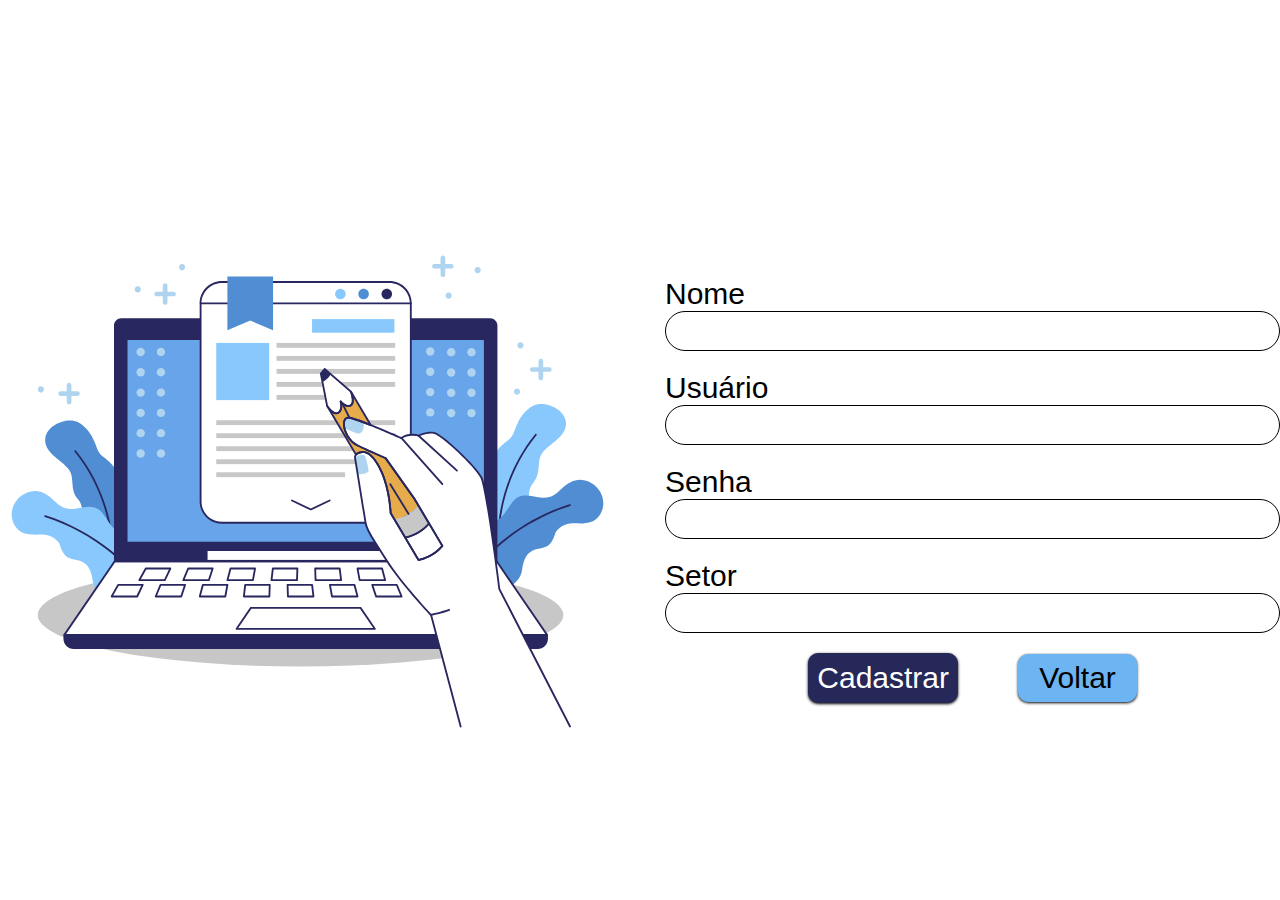
==== index.html @ 65222bd3 "Adiciona elementos da tela de formulário" ====
<!DOCTYPE html>
<html lang="pt-br">
  <head>
    <meta charset="UTF-8" />
    <meta name="viewport" content="width=device-width, initial-scale=1.0" />
    <link rel="stylesheet" href="css/style.css" />
    <title>Tela de cadastro</title>
  </head>
  <body>
    <div class="container">
      <aside class="container__aside">
        <img src="./img/image_screen_signup.svg" alt="" />
      </aside>

      <form action="" method="post" class="container__form">
        <div class="container__item">
          <label for="name" class="container__item-label">Nome</label>
          <input type="text" class="container__item-input" />
        </div>
        <div class="container__item">
          <label for="user" class="container__item-label">Usuário</label>
          <input type="text" class="container__item-input" />
        </div>

        <div class="container__item">
          <label for="password" class="container__item-label">Senha</label>
          <input type="password" class="container__item-input" />
        </div>

        <div class="container__item">
          <label for="sector" class="container__item-label">Setor</label>
          <input type="text" class="container__item-input" />
        </div>

        <div class="buttons">
          <button type="submit">Cadastrar</button>

          <a href="/">Voltar</a>
        </div>
      </form>
    </div>
  </body>
</html>
---- css/style.css ----
* {
  font-family: Arial, Helvetica, sans-serif;
  margin: 0;
  padding: 0;
  box-sizing: border-box;
}

.container {
  display: flex;
  flex-direction: row;
  justify-content: center;
  gap: 50px;
  align-items: center;
  margin-top: 20svh;
}

.container__aside {
  width: 700px;
}

.container__form {
  display: flex;
  flex-flow: column;
  width: 700px;
  gap: 20px;
}

.container__item {
  display: flex;
  flex-flow: column;
}

.container__item-label {
  font-size: 30px;
}

.container__item-input {
  height: 40px;
  border: 1px solid black;
  border-radius: 20px;
  padding-left: 20px;
  font-size: 20px;
}

.buttons {
  display: flex;
  gap: 60px;
  justify-content: center;
  align-items: center;
}

.buttons > button {
  width: 150px;
  height: 50px;
  font-size: 30px;
  border: 1px solid #252859;
  border-radius: 10px;
  background-color: #252859;
  color: white;
  box-shadow: 0px 1px 3px black;
}

.buttons > a {
  text-decoration: none;
  color: black;
  font-size: 30px;
  border: 1px solid #6db4f2;
  padding: 6px 20px;
  border-radius: 10px;
  background-color: #6db4f2;
  box-shadow: 0px 1px 3px black;
}
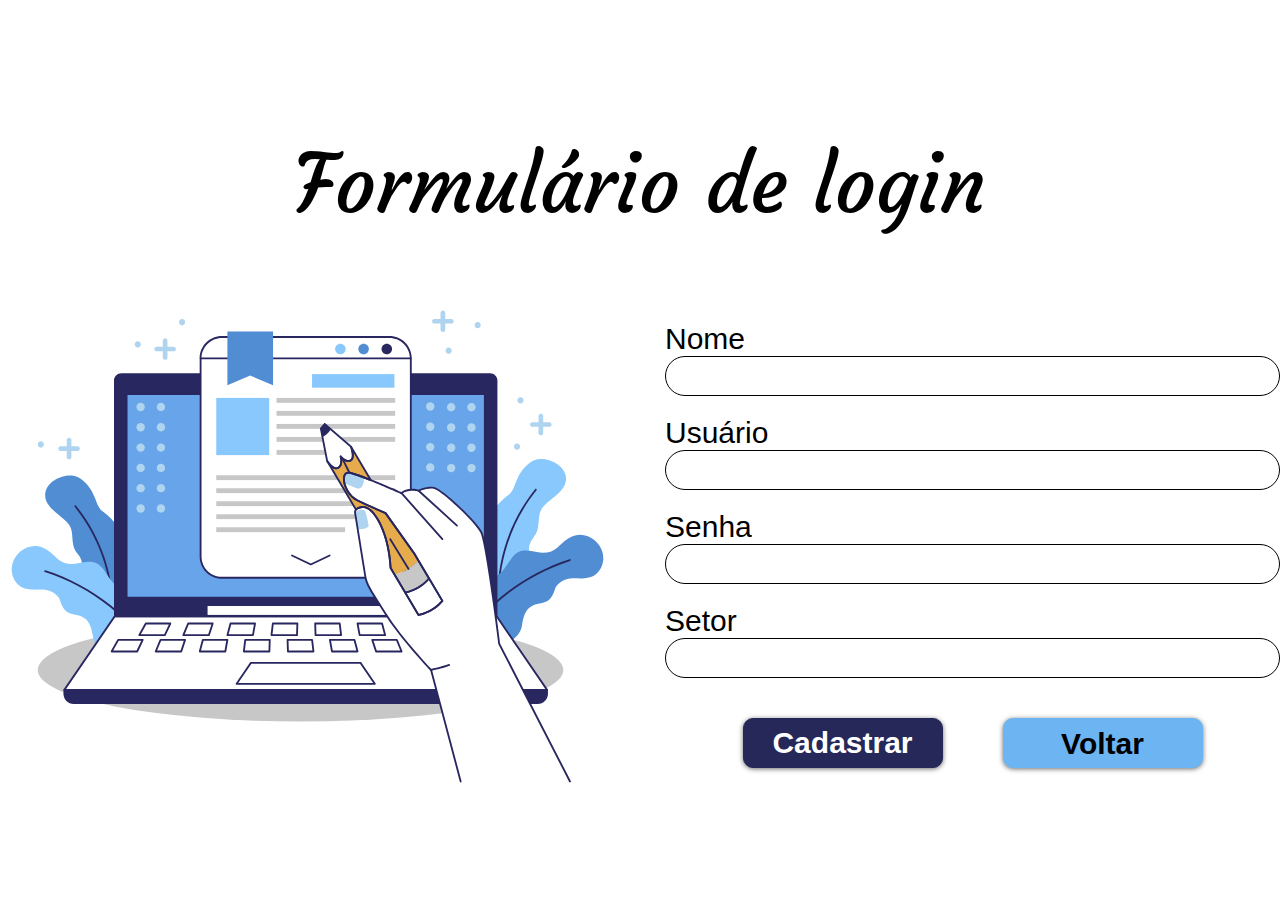
==== commit cb9ea982: "Adiciona responsividade" ====
--- a/index.html
+++ b/index.html
@@ -8,36 +8,39 @@
   </head>
   <body>
     <div class="container">
-      <aside class="container__aside">
-        <img src="./img/image_screen_signup.svg" alt="" />
-      </aside>
+      <h1 class="container__title">Formulário de login</h1>
+      <div class="container__aside-form">
+        <aside class="container__aside">
+          <img src="./img/image_screen_signup.svg" alt="" />
+        </aside>
 
-      <form action="" method="post" class="container__form">
-        <div class="container__item">
-          <label for="name" class="container__item-label">Nome</label>
-          <input type="text" class="container__item-input" />
-        </div>
-        <div class="container__item">
-          <label for="user" class="container__item-label">Usuário</label>
-          <input type="text" class="container__item-input" />
-        </div>
+        <form action="" method="post" class="container__form">
+          <div class="container__item">
+            <label for="name" class="container__item-label">Nome</label>
+            <input type="text" class="container__item-input" />
+          </div>
+          <div class="container__item">
+            <label for="user" class="container__item-label">Usuário</label>
+            <input type="text" class="container__item-input" />
+          </div>
 
-        <div class="container__item">
-          <label for="password" class="container__item-label">Senha</label>
-          <input type="password" class="container__item-input" />
-        </div>
+          <div class="container__item">
+            <label for="password" class="container__item-label">Senha</label>
+            <input type="password" class="container__item-input" />
+          </div>
 
-        <div class="container__item">
-          <label for="sector" class="container__item-label">Setor</label>
-          <input type="text" class="container__item-input" />
-        </div>
+          <div class="container__item">
+            <label for="sector" class="container__item-label">Setor</label>
+            <input type="text" class="container__item-input" />
+          </div>
 
-        <div class="buttons">
-          <button type="submit">Cadastrar</button>
+          <div class="buttons">
+            <button type="submit">Cadastrar</button>
 
-          <a href="/">Voltar</a>
-        </div>
-      </form>
+            <a href="/">Voltar</a>
+          </div>
+        </form>
+      </div>
     </div>
   </body>
 </html>
--- a/css/style.css
+++ b/css/style.css
@@ -1,3 +1,5 @@
+@import url("https://fonts.googleapis.com/css2?family=Courgette&display=swap");
+
 * {
   font-family: Arial, Helvetica, sans-serif;
   margin: 0;
@@ -7,11 +9,24 @@
 
 .container {
   display: flex;
+  flex-direction: column;
+  margin-top: 15svh;
+}
+
+.container__title {
+  text-align: center;
+  font-family: "Courgette", cursive;
+  font-weight: 400;
+  font-style: normal;
+  font-size: 80px;
+}
+
+.container__aside-form {
+  display: flex;
   flex-direction: row;
   justify-content: center;
   gap: 50px;
   align-items: center;
-  margin-top: 20svh;
 }
 
 .container__aside {
@@ -47,17 +62,19 @@
   gap: 60px;
   justify-content: center;
   align-items: center;
+  margin-top: 20px;
 }
 
 .buttons > button {
-  width: 150px;
+  width: 200px;
   height: 50px;
   font-size: 30px;
   border: 1px solid #252859;
   border-radius: 10px;
   background-color: #252859;
   color: white;
-  box-shadow: 0px 1px 3px black;
+  box-shadow: 0px 1px 5px #6d6d6d;
+  font-weight: bold;
 }
 
 .buttons > a {
@@ -65,8 +82,62 @@
   color: black;
   font-size: 30px;
   border: 1px solid #6db4f2;
-  padding: 6px 20px;
+  width: 200px;
   border-radius: 10px;
   background-color: #6db4f2;
-  box-shadow: 0px 1px 3px black;
+  box-shadow: 0px 1px 5px #6d6d6d;
+  text-align: center;
+  height: 50px;
+  padding-top: 8px;
+  font-weight: bold;
 }
+
+@media (max-width: 750px) {
+  html {
+    height: 100svh;
+  }
+
+  body {
+    background-image: linear-gradient(45deg, #6db4f2 10%, #252859 100%);
+  }
+
+  .container {
+    margin-top: 20svh;
+    gap: 70px;
+  }
+
+  .container__title {
+    font-size: 40px;
+  }
+
+  .container__aside {
+    display: none;
+  }
+
+  .container__form {
+    width: 350px;
+  }
+
+  .container__item-label {
+    font-size: 20px;
+  }
+
+  .container__item-input {
+    height: 30px;
+    font-size: 15px;
+  }
+
+  .buttons {
+    gap: 20px;
+  }
+
+  .buttons > button,
+  .buttons > a {
+    font-size: 20px;
+    width: 130px;
+  }
+
+  .buttons > a {
+    padding-top: 14px;
+  }
+}
